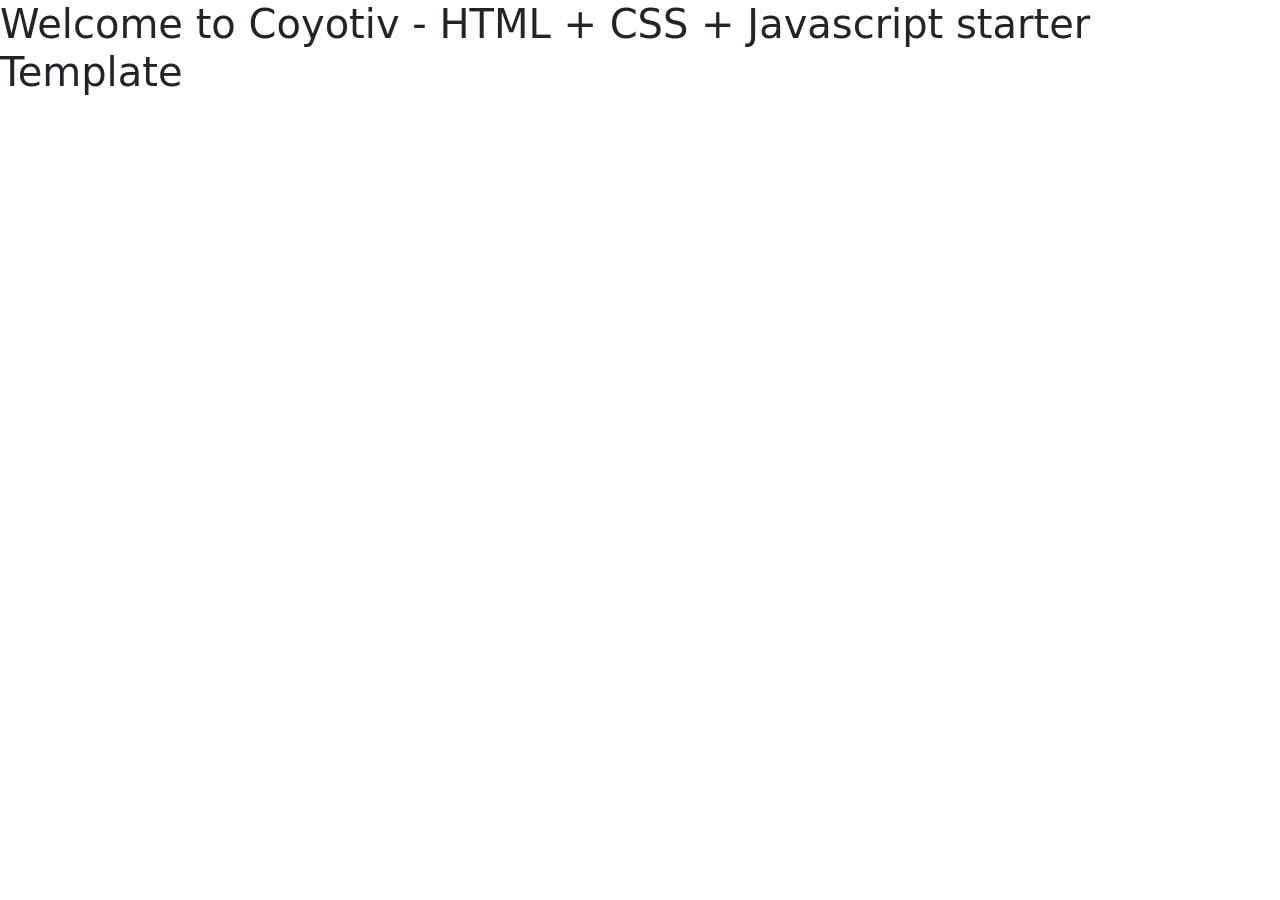
==== index.html @ bc7f58b9 "Initial commit" ====
<!DOCTYPE html>
<html lang="en">
<head>
  <meta charset="UTF-8">
  <meta http-equiv="X-UA-Compatible" content="IE=edge">
  <meta name="viewport" content="width=device-width, initial-scale=1.0">
  <link rel="shortcut icon" href="images/favicon.ico" type="image/x-icon">
  <link rel="stylesheet" href="stylesheets/styles.css">
  <link href="https://cdn.jsdelivr.net/npm/bootstrap@5.2.0-beta1/dist/css/bootstrap.min.css" rel="stylesheet" integrity="sha384-0evHe/X+R7YkIZDRvuzKMRqM+OrBnVFBL6DOitfPri4tjfHxaWutUpFmBp4vmVor" crossorigin="anonymous">
  <title>Coyotiv - SOSE - Starter Template</title>
</head>
<body>
  <h1>Welcome to Coyotiv - HTML + CSS + Javascript starter Template</h1>
  <script src="js/index.js"></script>
  <script src="https://cdn.jsdelivr.net/npm/bootstrap@5.2.0-beta1/dist/js/bootstrap.bundle.min.js" integrity="sha384-pprn3073KE6tl6bjs2QrFaJGz5/SUsLqktiwsUTF55Jfv3qYSDhgCecCxMW52nD2" crossorigin="anonymous"></script>
</body>
</html>
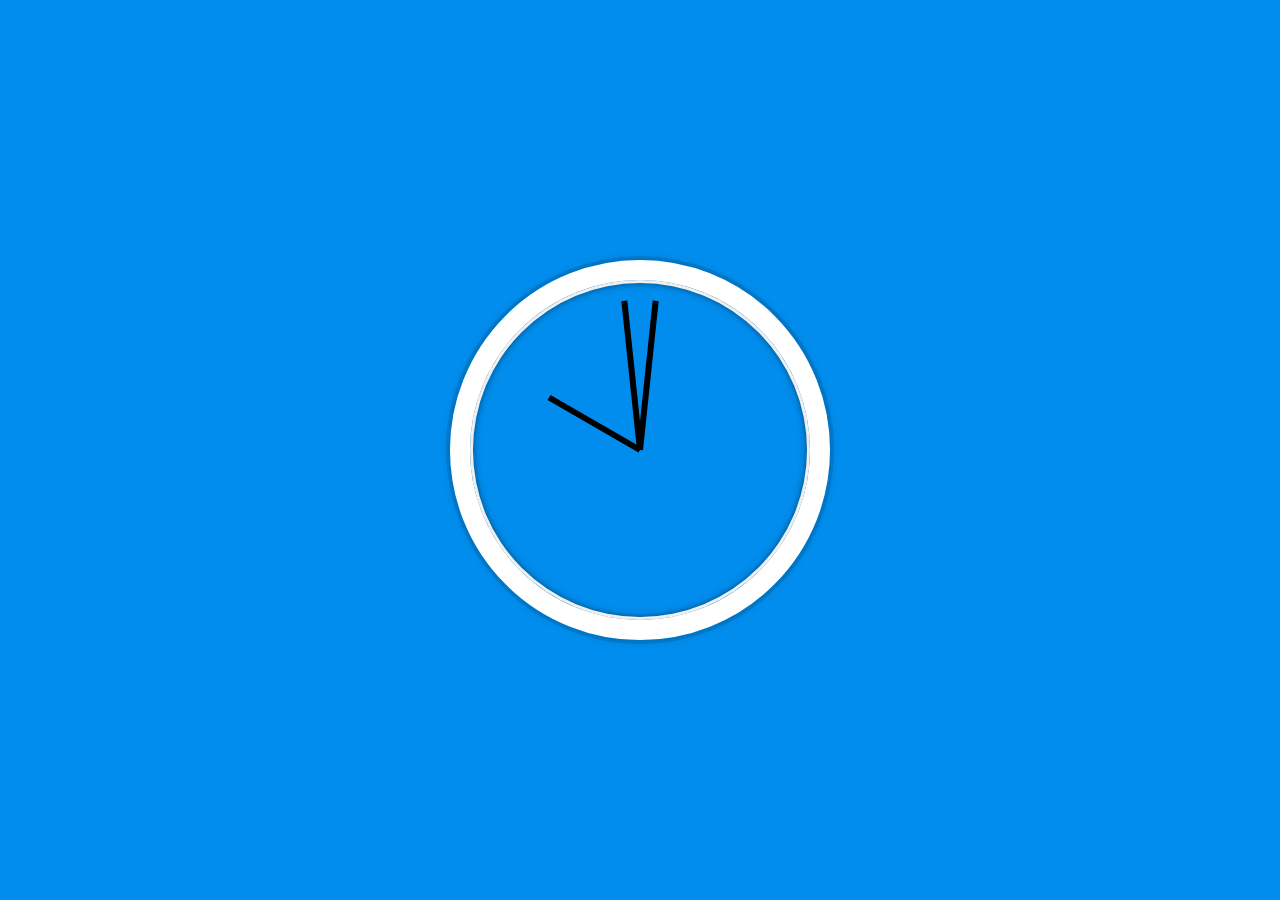
==== commit 46a07942: "Restructure project's folders and files" ====
--- a/index.html
+++ b/index.html
@@ -2,16 +2,98 @@
 <html lang="en">
 <head>
   <meta charset="UTF-8">
-  <meta http-equiv="X-UA-Compatible" content="IE=edge">
-  <meta name="viewport" content="width=device-width, initial-scale=1.0">
-  <link rel="shortcut icon" href="images/favicon.ico" type="image/x-icon">
-  <link rel="stylesheet" href="stylesheets/styles.css">
-  <link href="https://cdn.jsdelivr.net/npm/bootstrap@5.2.0-beta1/dist/css/bootstrap.min.css" rel="stylesheet" integrity="sha384-0evHe/X+R7YkIZDRvuzKMRqM+OrBnVFBL6DOitfPri4tjfHxaWutUpFmBp4vmVor" crossorigin="anonymous">
-  <title>Coyotiv - SOSE - Starter Template</title>
+  <title>JS + CSS Clock</title>
 </head>
 <body>
-  <h1>Welcome to Coyotiv - HTML + CSS + Javascript starter Template</h1>
-  <script src="js/index.js"></script>
-  <script src="https://cdn.jsdelivr.net/npm/bootstrap@5.2.0-beta1/dist/js/bootstrap.bundle.min.js" integrity="sha384-pprn3073KE6tl6bjs2QrFaJGz5/SUsLqktiwsUTF55Jfv3qYSDhgCecCxMW52nD2" crossorigin="anonymous"></script>
+
+
+    <div class="clock">
+      <div class="clock-face">
+        <div class="hand hour-hand"></div>
+        <div class="hand min-hand"></div>
+        <div class="hand second-hand"></div>
+      </div>
+    </div>
+
+
+  <style>
+    html {
+      background: #018DED url(https://unsplash.it/1500/1000?image=881&blur=5);
+      background-size: cover;
+      font-family: 'helvetica neue';
+      text-align: center;
+      font-size: 10px;
+    }
+
+    body {
+      margin: 0;
+      font-size: 2rem;
+      display: flex;
+      flex: 1;
+      min-height: 100vh;
+      align-items: center;
+    }
+
+    .clock {
+      width: 30rem;
+      height: 30rem;
+      border: 20px solid white;
+      border-radius: 50%;
+      margin: 50px auto;
+      position: relative;
+      padding: 2rem;
+      box-shadow:
+        0 0 0 4px rgba(0,0,0,0.1),
+        inset 0 0 0 3px #EFEFEF,
+        inset 0 0 10px black,
+        0 0 10px rgba(0,0,0,0.2);
+    }
+
+    .clock-face {
+      position: relative;
+      width: 100%;
+      height: 100%;
+      transform: translateY(-3px); /* account for the height of the clock hands */
+    }
+
+    .hand {
+      width: 50%;
+      height: 6px;
+      background: black;
+      position: absolute;
+      top: 50%;
+      transform: rotate(90deg);
+      transform-origin: right;
+      transition-timing-function: cubic-bezier(0.92,-0.11, 0.06, 0.76);
+      transition: all 0.05s;
+    }
+
+    .hour-hand{
+      width: 35%;
+      right: 50%;
+    }
+
+  </style>
+
+  <script>
+    const secondHand = document.querySelector('.second-hand')
+    const minHand = document.querySelector('.min-hand')
+    const hourHand = document.querySelector('.hour-hand')
+    
+    function setDate() {
+      const now = new Date()
+      const seconds = now.getSeconds()
+      const secondsDegrees = (seconds / 60) * 360 + 90
+      secondHand.style.transform = `rotate(${secondsDegrees}deg)`
+      const min = now.getMinutes()
+      const minDegrees = (min / 60) * 360 + 90
+      minHand.style.transform = `rotate(${minDegrees}deg)`
+
+      const hour = now.getHours()
+      const hourDegrees = (hour / 12) * 360 + 90
+      hourHand.style.transform = `rotate(${hourDegrees}deg)`
+    }
+    setInterval(setDate, 1000)
+  </script>
 </body>
 </html>
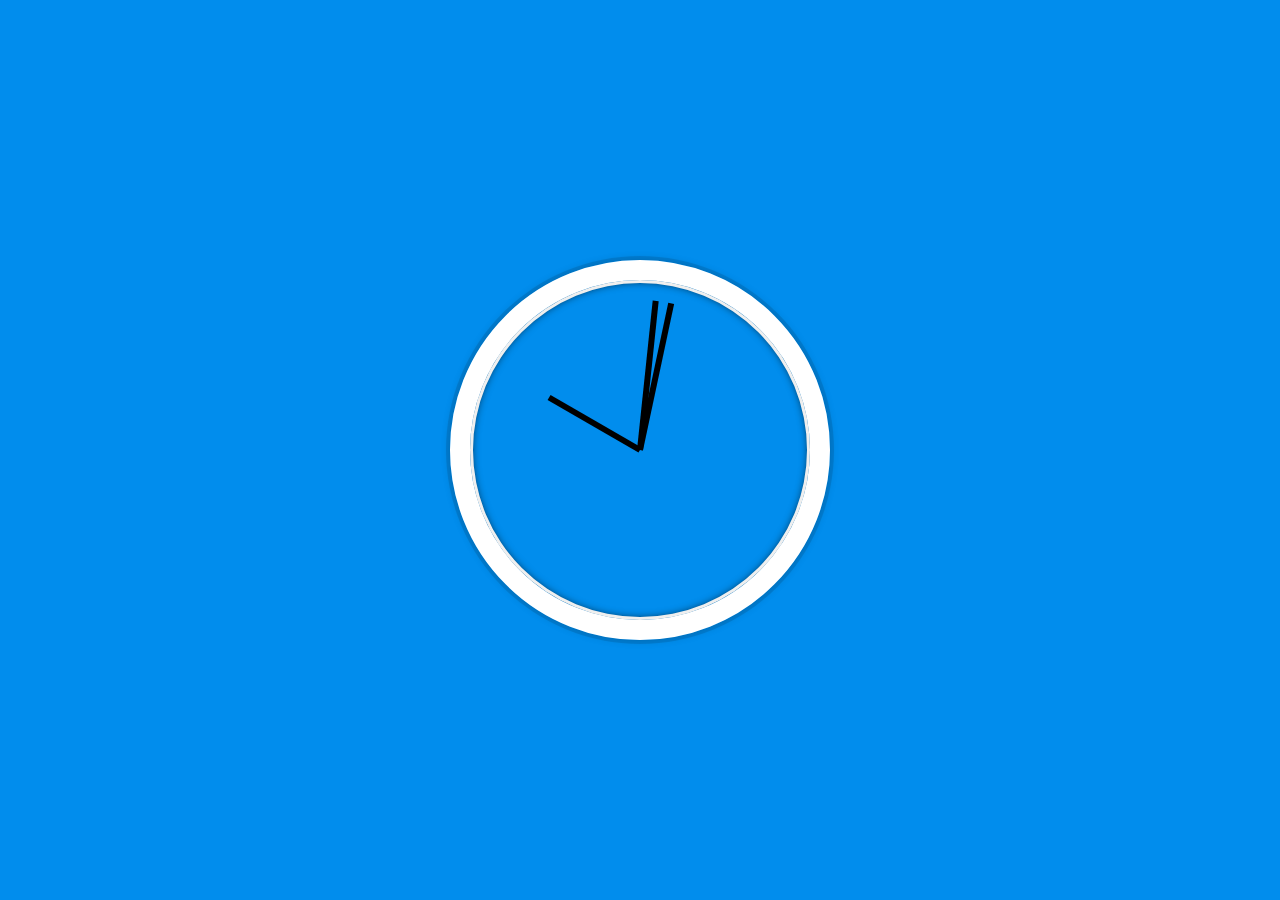
==== commit aa4aeca0: "Remove index-START.html file" ====
--- a/index.html
+++ b/index.html
@@ -3,97 +3,17 @@
 <head>
   <meta charset="UTF-8">
   <title>JS + CSS Clock</title>
+  <link rel="stylesheet" href="./stylesheets/styles.css">
 </head>
 <body>
+  <div class="clock">
+    <div class="clock-face">
+      <div class="hand hour-hand"></div>
+      <div class="hand min-hand"></div>
+      <div class="hand second-hand"></div>
+    </div>
+  </div>
 
-
-    <div class="clock">
-      <div class="clock-face">
-        <div class="hand hour-hand"></div>
-        <div class="hand min-hand"></div>
-        <div class="hand second-hand"></div>
-      </div>
-    </div>
-
-
-  <style>
-    html {
-      background: #018DED url(https://unsplash.it/1500/1000?image=881&blur=5);
-      background-size: cover;
-      font-family: 'helvetica neue';
-      text-align: center;
-      font-size: 10px;
-    }
-
-    body {
-      margin: 0;
-      font-size: 2rem;
-      display: flex;
-      flex: 1;
-      min-height: 100vh;
-      align-items: center;
-    }
-
-    .clock {
-      width: 30rem;
-      height: 30rem;
-      border: 20px solid white;
-      border-radius: 50%;
-      margin: 50px auto;
-      position: relative;
-      padding: 2rem;
-      box-shadow:
-        0 0 0 4px rgba(0,0,0,0.1),
-        inset 0 0 0 3px #EFEFEF,
-        inset 0 0 10px black,
-        0 0 10px rgba(0,0,0,0.2);
-    }
-
-    .clock-face {
-      position: relative;
-      width: 100%;
-      height: 100%;
-      transform: translateY(-3px); /* account for the height of the clock hands */
-    }
-
-    .hand {
-      width: 50%;
-      height: 6px;
-      background: black;
-      position: absolute;
-      top: 50%;
-      transform: rotate(90deg);
-      transform-origin: right;
-      transition-timing-function: cubic-bezier(0.92,-0.11, 0.06, 0.76);
-      transition: all 0.05s;
-    }
-
-    .hour-hand{
-      width: 35%;
-      right: 50%;
-    }
-
-  </style>
-
-  <script>
-    const secondHand = document.querySelector('.second-hand')
-    const minHand = document.querySelector('.min-hand')
-    const hourHand = document.querySelector('.hour-hand')
-    
-    function setDate() {
-      const now = new Date()
-      const seconds = now.getSeconds()
-      const secondsDegrees = (seconds / 60) * 360 + 90
-      secondHand.style.transform = `rotate(${secondsDegrees}deg)`
-      const min = now.getMinutes()
-      const minDegrees = (min / 60) * 360 + 90
-      minHand.style.transform = `rotate(${minDegrees}deg)`
-
-      const hour = now.getHours()
-      const hourDegrees = (hour / 12) * 360 + 90
-      hourHand.style.transform = `rotate(${hourDegrees}deg)`
-    }
-    setInterval(setDate, 1000)
-  </script>
+  <script src="js/index.js"> </script>
 </body>
 </html>
--- a/stylesheets/styles.css
+++ b/stylesheets/styles.css
@@ -0,0 +1,55 @@
+html {
+  background: #018DED url(https://unsplash.it/1500/1000?image=881&blur=5);
+  background-size: cover;
+  font-family: 'helvetica neue';
+  text-align: center;
+  font-size: 10px;
+}
+
+body {
+  margin: 0;
+  font-size: 2rem;
+  display: flex;
+  flex: 1;
+  min-height: 100vh;
+  align-items: center;
+}
+
+.clock {
+  width: 30rem;
+  height: 30rem;
+  border: 20px solid white;
+  border-radius: 50%;
+  margin: 50px auto;
+  position: relative;
+  padding: 2rem;
+  box-shadow:
+    0 0 0 4px rgba(0,0,0,0.1),
+    inset 0 0 0 3px #EFEFEF,
+    inset 0 0 10px black,
+    0 0 10px rgba(0,0,0,0.2);
+}
+
+.clock-face {
+  position: relative;
+  width: 100%;
+  height: 100%;
+  transform: translateY(-3px); /* account for the height of the clock hands */
+}
+
+.hand {
+  width: 50%;
+  height: 6px;
+  background: black;
+  position: absolute;
+  top: 50%;
+  transform: rotate(90deg);
+  transform-origin: right;
+  transition-timing-function: cubic-bezier(0.92,-0.11, 0.06, 0.76);
+  transition: all 0.05s;
+}
+
+.hour-hand{
+  width: 35%;
+  right: 50%;
+}
